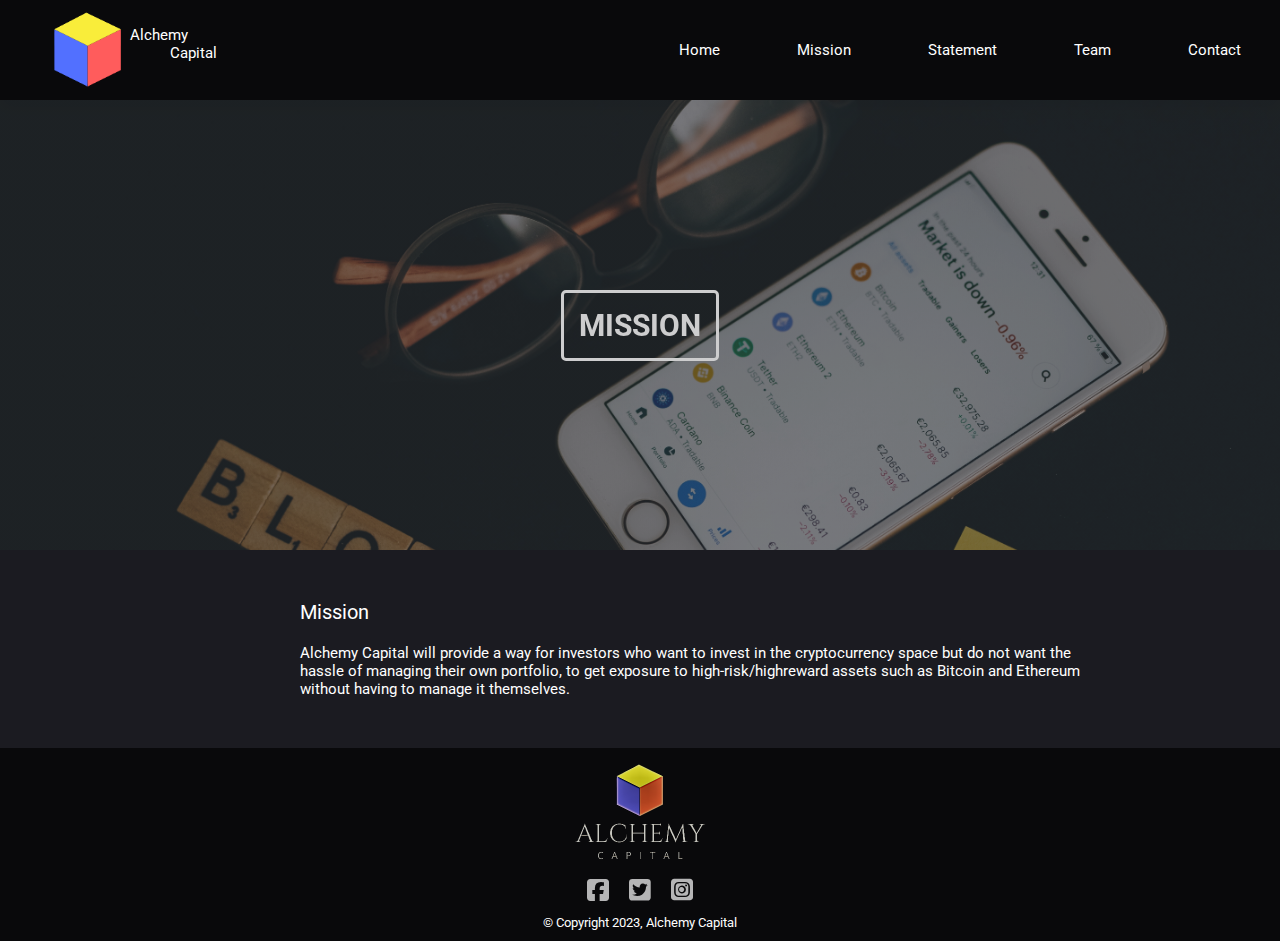
==== contact.html @ f62575c0 "mission.html completed" ====
<!DOCTYPE html>
<html lang="en">
<head>
    <meta charset="UTF-8">
    <meta name="viewport" content="width=device-width, initial-scale=1.0">
    <link rel="stylesheet" href="https://cdnjs.cloudflare.com/ajax/libs/font-awesome/6.4.0/css/all.min.css">
</link>
    <link rel="stylesheet" href="./styles/style.css">
    <title>Alchemy Capital</title>
</head>
<body>
    <header>
        <nav>
            <section class="headerContainer">
                <section class="leftHeader">
                    <section class="imgContainer">
                            <a href="#">
                            <img src="./images/icon.png" alt="Alchemy Capital Icon">
                            </a>
                    </section>
                        
                        <section class="alchemContainer">
                            <a href="#">
                                <p id="alchemy-el">Alchemy</p>
                                <p id="capital-el">Capital</p>
                            </a>
                        </section>
                </section>
                <section class="rightHeader">
                    <ul>
                        <li><a href="./index.html">Home</a></li>
                        <li><a href="./mission.html">Mission</a></li>
                        <li><a href="./statement.html">Statement</a></li>
                        <li><a href="./team.html">Team</a></li>
                        <li><a href="./contact.html">Contact</a></li>
                    </ul>
                </section>
            </section>
        </nav>
    </header>
    <main>
        <section class="bgSection nonHomeSize">
            <!-- SPACE FOR THE IMAGED BACKGROUND BELOW THE NAV -->
            <h1 class="bgTitle">
                MISSION           
            </h1>
        </section>
        <section class="contentOne">
            <h2 class="indentMe">Mission</h2>
            <p class="indentMe ">Alchemy Capital will provide a way for investors who want to invest in the cryptocurrency space but do not want the hassle of managing their own portfolio, to get exposure to high-risk/highreward assets such as Bitcoin and Ethereum without having to manage it themselves.</p>
        </section>
        
    </main>


    <footer>
        <section class="footerContainer"> <!-- Container below contains 3 sections, one section on top of another -->

                <section class="topFooterImgContainer">
                    <img src="./images/1111.png" alt="Alchemy Capital Logo" class="footerAlchemy">
                </section>

                <section class="midFooterSocialsContainer">
                    <ul>
                        <li><a href="https://www.facebook.com/AlchemyCapitalPH" target="_blank" rel="noopener"><i class="fa-brands fa-square-facebook" style="color: #ffffff;"></i></a></li>
                        <li><a href="#" target="_blank" rel="noopener"><i class="fa-brands fa-square-twitter" style="color: #ffffff;"></i></i></a></li>
                        <li><a href="#" target="_blank" rel="noopener"><i class="fa-brands fa-square-instagram" style="color: #ffffff;"></i></a></li>
                    </ul>
                </section>

                <section class="bottomFooterRights">
                    <small>&copy; Copyright 2023, Alchemy Capital
                </section>

        </section>
    </footer>
</body>
</html>
---- styles/style.css ----
@import url("https://fonts.googleapis.com/css2?family=Roboto:wght@100;300;400;700&display=swap");
* {
  margin: 0;
  padding: 0;
}

html {
  font-size: 62.5%;
  box-sizing: border-box;
  font-family: "Roboto", sans-serif;
}

ul {
  list-style: none;
}

a {
  text-decoration: none;
  color: inherit;
}

body {
  min-width: 375px;
  overflow-x: hidden;
  background: #09090b;
  color: white;
}

.headerContainer {
  background: #09090b;
  display: flex;
  align-items: center;
  justify-content: space-between;
  color: white;
  font-size: 1.5rem;
  height: 10rem;
  box-shadow: 0px 8px 16px 1px rgba(0, 0, 0, 0.75);
  -webkit-box-shadow: 0px 8px 16px 1px rgba(0, 0, 0, 0.75);
  -moz-box-shadow: 0px 8px 16px 1px rgba(0, 0, 0, 0.75);
}
.headerContainer .leftHeader {
  justify-content: left;
  width: 100%;
}
.headerContainer .rightHeader {
  justify-content: right;
  width: 100%;
  text-align: right;
}

.leftHeader {
  display: flex;
}

.imgContainer img {
  width: 13rem;
  padding: 0 0 1rem 2rem;
}

.alchemContainer {
  padding-top: 3rem;
  margin-left: -2rem;
}
.alchemContainer #capital-el {
  padding-left: 4rem;
}

.rightHeader ul {
  display: flex;
}
.rightHeader ul li {
  padding: 0 2rem;
  align-items: center;
  margin: 0 auto;
}

.bgSection {
  flex-wrap: wrap;
  background: linear-gradient(0deg, rgba(69, 69, 69, 0.5), rgba(69, 69, 69, 0.5)), url("../images/pexels-leeloo-thefirst-8358144.jpg") repeat scroll center bottom;
  background-size: cover;
  background-attachment: fixed;
  background-position-y: 87%;
  opacity: 0.8;
  padding: 0;
  text-align: center;
  display: flex;
  align-items: center;
  justify-content: center;
}

.homeSize {
  height: 80vh;
}

.headerTextContainer {
  display: flex;
  flex-direction: column;
  flex-wrap: wrap;
}
.headerTextContainer h1 {
  margin-top: -10rem;
  font-size: 2rem;
  font-weight: 100;
}

.nonHomeSize {
  height: 50vh;
}

.bgTitle {
  font-size: 3rem;
  border: 0.3rem solid white;
  border-radius: 0.5rem;
  padding: 1.5rem;
}

.contentOne {
  padding: 5rem 20rem;
  background: #1b1b21;
}
.contentOne h2 {
  font-weight: 400;
  font-size: 2rem;
}
.contentOne p {
  padding-top: 2rem;
}

.indentMe {
  padding-left: 10rem;
  font-size: 1.5rem;
}

.contentTwo {
  display: flex;
  flex-wrap: wrap;
  justify-content: space-evenly;
  padding: 2rem 20rem;
  background: #1b1b21;
}

.missionGoal {
  text-align: center;
  background: white;
  width: 30rem;
  padding: 5rem 1rem;
  margin: 0 1rem;
  color: black;
  border: 1px solid black;
  border-radius: 1rem;
}
.missionGoal p {
  font-size: 2.5rem;
  font-weight: 300;
}

.topFooterImgContainer {
  height: 12rem;
  text-align: center;
}
.topFooterImgContainer img {
  width: 20rem;
  margin-top: -3rem;
}

.midFooterSocialsContainer .fa-brands {
  font-size: 2.5rem;
  background: linear-gradient(0deg, rgba(255, 255, 255, 0.7), rgba(255, 255, 255, 0.7));
  -webkit-background-clip: text;
  -webkit-text-fill-color: transparent;
}
.midFooterSocialsContainer ul {
  display: flex;
  justify-content: center;
}
.midFooterSocialsContainer ul li {
  padding: 1rem;
}

.bottomFooterRights {
  text-align: center;
  font-size: 1.5rem;
  padding-bottom: 1rem;
}/*# sourceMappingURL=style.css.map */
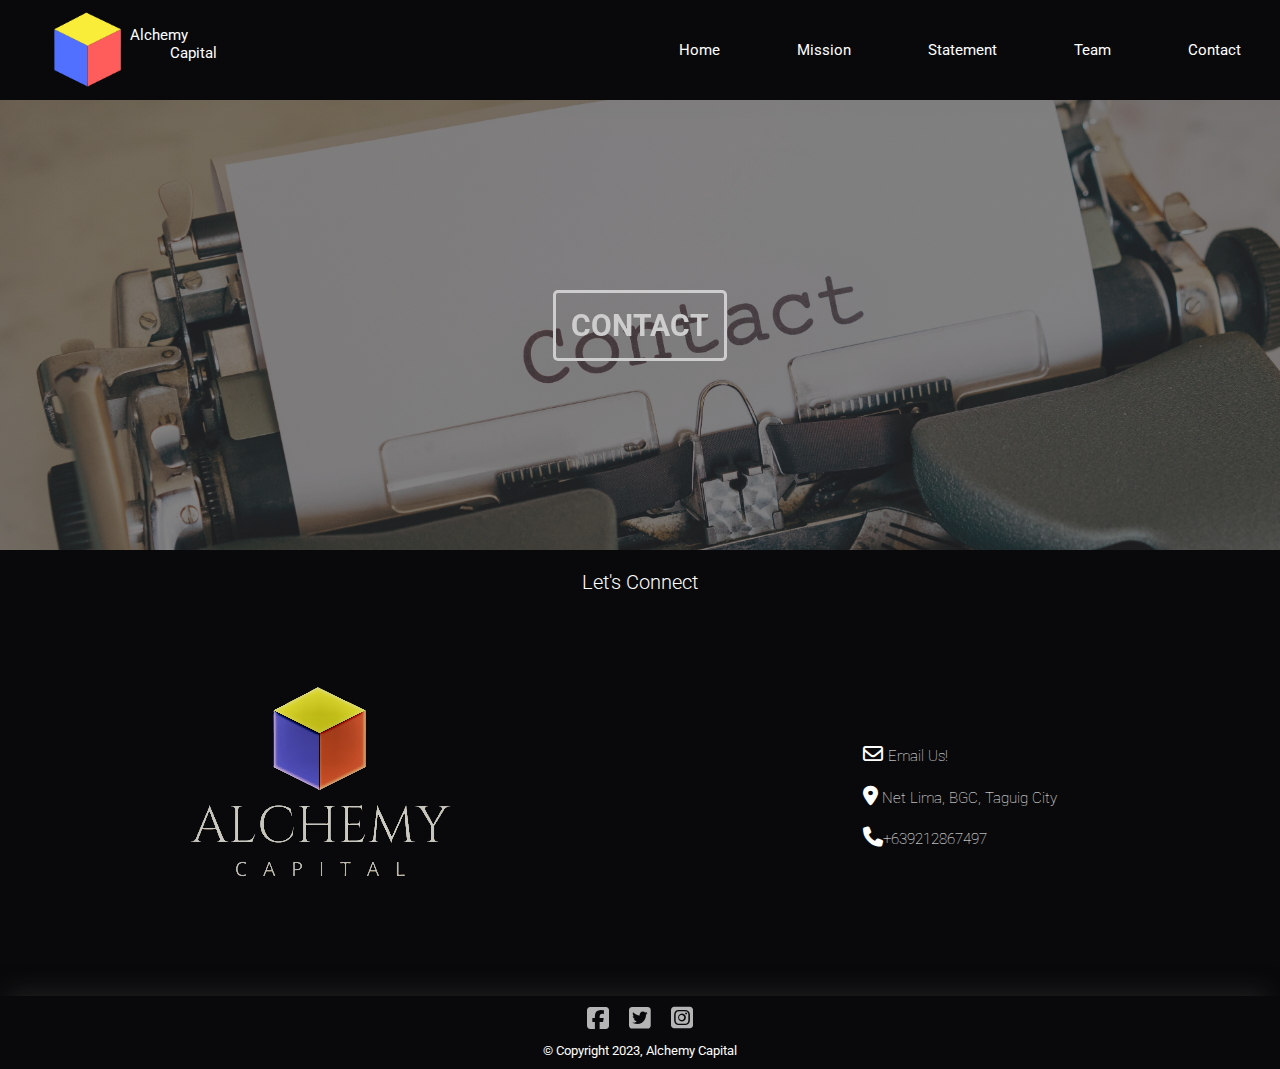
==== commit e3f7e569: "Committing draf" ====
--- a/contact.html
+++ b/contact.html
@@ -39,26 +39,43 @@
         </nav>
     </header>
     <main>
-        <section class="bgSection nonHomeSize">
+        <section class="bgSection nonHomeSize bgContact">
             <!-- SPACE FOR THE IMAGED BACKGROUND BELOW THE NAV -->
             <h1 class="bgTitle">
-                MISSION           
+                CONTACT           
             </h1>
         </section>
-        <section class="contentOne">
-            <h2 class="indentMe">Mission</h2>
-            <p class="indentMe ">Alchemy Capital will provide a way for investors who want to invest in the cryptocurrency space but do not want the hassle of managing their own portfolio, to get exposure to high-risk/highreward assets such as Bitcoin and Ethereum without having to manage it themselves.</p>
+        <section class="contactContentOne">
+            
+            <h2>Let's Connect</h2>
+            <section class="contactContainer">
+
+                <section class="leftContact">
+                    <img src="./images/1111.png" alt="">
+                </section>
+
+                <section class="rightContact">
+                    <ul>
+                        <li><a href="mailto: fw.dejoya@gmail.com"><i class="fa-regular fa-envelope" style="color: #ffffff;" ></i> <span class="contact">Email Us!</span></a></li>
+
+                        <li><i class="fa-solid fa-location-dot" style="color: #fefefe;"></i><span class="contact"> Net Lima, BGC, Taguig City</span></li>
+
+                        <li><i class="fa-solid fa-phone" style="color: #ffffff;"></i><span class="contact">+639212867497</span></li>
+                    </ul>
+
+                </section>
+        </section>
+
         </section>
         
     </main>
 
-
     <footer>
         <section class="footerContainer"> <!-- Container below contains 3 sections, one section on top of another -->
 
-                <section class="topFooterImgContainer">
+                <!-- <section class="topFooterImgContainer">
                     <img src="./images/1111.png" alt="Alchemy Capital Logo" class="footerAlchemy">
-                </section>
+                </section> -->
 
                 <section class="midFooterSocialsContainer">
                     <ul>
--- a/styles/style.css
+++ b/styles/style.css
@@ -26,6 +26,80 @@
   color: white;
 }
 
+.bgHome {
+  flex-wrap: wrap;
+  background: linear-gradient(0deg, rgba(69, 69, 69, 0.5), rgba(69, 69, 69, 0.5)), url("../images/pexels-leeloo-thefirst-8358144.jpg") repeat scroll center bottom;
+  background-size: cover;
+  background-attachment: fixed;
+  background-position-y: 87%;
+  opacity: 0.8;
+  padding: 0;
+  text-align: center;
+  display: flex;
+  align-items: center;
+  justify-content: center;
+}
+
+.bgmission {
+  flex-wrap: wrap;
+  background: linear-gradient(0deg, rgba(69, 69, 69, 0.5), rgba(69, 69, 69, 0.5)), url("../images/mission.jpg") repeat scroll center bottom;
+  background-size: cover;
+  background-attachment: fixed;
+  background-position-y: 55%;
+  opacity: 0.8;
+  padding: 0;
+  text-align: center;
+  display: flex;
+  align-items: center;
+  justify-content: center;
+}
+
+.bgstatement {
+  flex-wrap: wrap;
+  background: linear-gradient(0deg, rgba(69, 69, 69, 0.5), rgba(69, 69, 69, 0.5)), url("../images/pexels-alesia-kozik-6771664.jpg") repeat scroll center bottom;
+  background-size: cover;
+  background-attachment: fixed;
+  background-position-y: 65%;
+  opacity: 0.8;
+  padding: 0;
+  text-align: center;
+  display: flex;
+  align-items: center;
+  justify-content: center;
+}
+
+.bgTeams {
+  flex-wrap: wrap;
+  background: linear-gradient(0deg, rgba(69, 69, 69, 0.5), rgba(69, 69, 69, 0.5)), url("../images/teams.jpg") repeat scroll center bottom;
+  background-size: cover;
+  background-attachment: fixed;
+  background-position-y: 50%;
+  opacity: 0.8;
+  padding: 0;
+  text-align: center;
+  display: flex;
+  align-items: center;
+  justify-content: center;
+}
+
+.bgContact {
+  flex-wrap: wrap;
+  background: linear-gradient(0deg, rgba(69, 69, 69, 0.5), rgba(69, 69, 69, 0.5)), url("../images/contact.jpg") repeat scroll center bottom;
+  background-size: cover;
+  background-attachment: fixed;
+  background-position-y: 50%;
+  opacity: 0.8;
+  padding: 0;
+  text-align: center;
+  display: flex;
+  align-items: center;
+  justify-content: center;
+}
+
+.homeSize {
+  height: 80vh;
+}
+
 .headerContainer {
   background: #09090b;
   display: flex;
@@ -72,24 +146,6 @@
   padding: 0 2rem;
   align-items: center;
   margin: 0 auto;
-}
-
-.bgSection {
-  flex-wrap: wrap;
-  background: linear-gradient(0deg, rgba(69, 69, 69, 0.5), rgba(69, 69, 69, 0.5)), url("../images/pexels-leeloo-thefirst-8358144.jpg") repeat scroll center bottom;
-  background-size: cover;
-  background-attachment: fixed;
-  background-position-y: 87%;
-  opacity: 0.8;
-  padding: 0;
-  text-align: center;
-  display: flex;
-  align-items: center;
-  justify-content: center;
-}
-
-.homeSize {
-  height: 80vh;
 }
 
 .headerTextContainer {
@@ -116,7 +172,6 @@
 
 .contentOne {
   padding: 5rem 20rem;
-  background: #1b1b21;
 }
 .contentOne h2 {
   font-weight: 400;
@@ -129,14 +184,6 @@
 .indentMe {
   padding-left: 10rem;
   font-size: 1.5rem;
-}
-
-.contentTwo {
-  display: flex;
-  flex-wrap: wrap;
-  justify-content: space-evenly;
-  padding: 2rem 20rem;
-  background: #1b1b21;
 }
 
 .missionGoal {
@@ -154,6 +201,174 @@
   font-weight: 300;
 }
 
+.contentTwo {
+  display: flex;
+  flex-wrap: wrap;
+  justify-content: space-evenly;
+  padding: 2rem 20rem;
+}
+
+.contentTwoStatement {
+  flex-direction: column;
+  text-align: center;
+  font-size: 1.5rem;
+  padding: 0 30rem;
+}
+.contentTwoStatement .leftContentTwo {
+  display: flex;
+  justify-content: space-between;
+}
+
+.contentThree {
+  padding: 3rem 30rem 0 30rem;
+  text-align: left;
+}
+.contentThree h2 {
+  font-size: 3rem;
+  padding-bottom: 1rem;
+}
+.contentThree h3 {
+  font-size: 2rem;
+  padding-top: 2rem;
+}
+.contentThree p, .contentThree ul {
+  font-size: 1.5rem;
+}
+.contentThree ul {
+  text-align: left;
+  list-style: circle;
+  padding-left: 2rem;
+}
+
+.hideMeOne, .hideMeTwo, .hideMeThree, .hideMeFour {
+  align-items: center;
+  justify-content: center;
+  display: none;
+}
+
+.contentFour {
+  padding: 5rem 30rem;
+}
+.contentFour h2 {
+  font-size: 3rem;
+  text-align: center;
+}
+.contentFour section {
+  width: 20%;
+  padding: 2rem 0;
+}
+
+.yearContainer {
+  width: 100% !important;
+  display: flex;
+  justify-content: space-evenly;
+  border-collapse: collapse;
+}
+
+.yr2018, .yr2023, .yr2024 {
+  text-align: center;
+  height: 10rem;
+  display: flex;
+  flex-direction: column;
+}
+.yr2018 p, .yr2023 p, .yr2024 p {
+  font-size: 1.5rem;
+  padding-top: 2rem;
+}
+.yr2018 h3, .yr2023 h3, .yr2024 h3 {
+  font-size: 2rem;
+  padding: 1rem;
+  border: 1px solid white;
+  transform-origin: 0 0;
+}
+
+.yr2023 {
+  align-self: center;
+}
+
+.yr2024 {
+  align-self: end;
+}
+
+.teamContainer {
+  display: flex;
+  flex-direction: column;
+  text-align: center;
+}
+.teamContainer img {
+  border: 1px solid white;
+  border-radius: 1rem;
+}
+.teamContainer h2 {
+  font-size: 2.5rem;
+}
+.teamContainer h3 {
+  font-size: 2rem;
+  font-weight: 100;
+}
+.teamContainer section {
+  padding: 1rem;
+}
+
+.teamOne {
+  align-self: flex-start;
+}
+
+.teamThree {
+  align-self: flex-end;
+}
+
+.contactContentOne {
+  text-align: center;
+}
+.contactContentOne a {
+  font-size: 2rem;
+  font-weight: 100;
+}
+.contactContentOne h2 {
+  font-size: 2rem;
+  padding-top: 2rem;
+  font-weight: 300;
+}
+
+.contactContainer {
+  display: flex;
+  justify-content: space-evenly;
+}
+.contactContainer section {
+  width: 50%;
+}
+.contactContainer .fa-envelope {
+  font-size: 2rem;
+  font-weight: 100;
+}
+.contactContainer .contact {
+  font-size: 1.5rem;
+  font-weight: 100;
+}
+
+.rightContact {
+  display: flex;
+  justify-content: center;
+  align-items: center;
+}
+.rightContact ul {
+  text-align: left;
+}
+.rightContact ul li {
+  padding: 1rem 0;
+}
+
+.fa-solid {
+  font-size: 2rem;
+}
+
+.footerContainer {
+  box-shadow: -2px -15px 24px -11px rgba(40, 40, 40, 0.75);
+  -webkit-box-shadow: -2px -15px 24px -11px rgba(40, 40, 40, 0.75);
+  -moz-box-shadow: -2px -15px 24px -11px rgba(40, 40, 40, 0.75);
+}
+
 .topFooterImgContainer {
   height: 12rem;
   text-align: center;
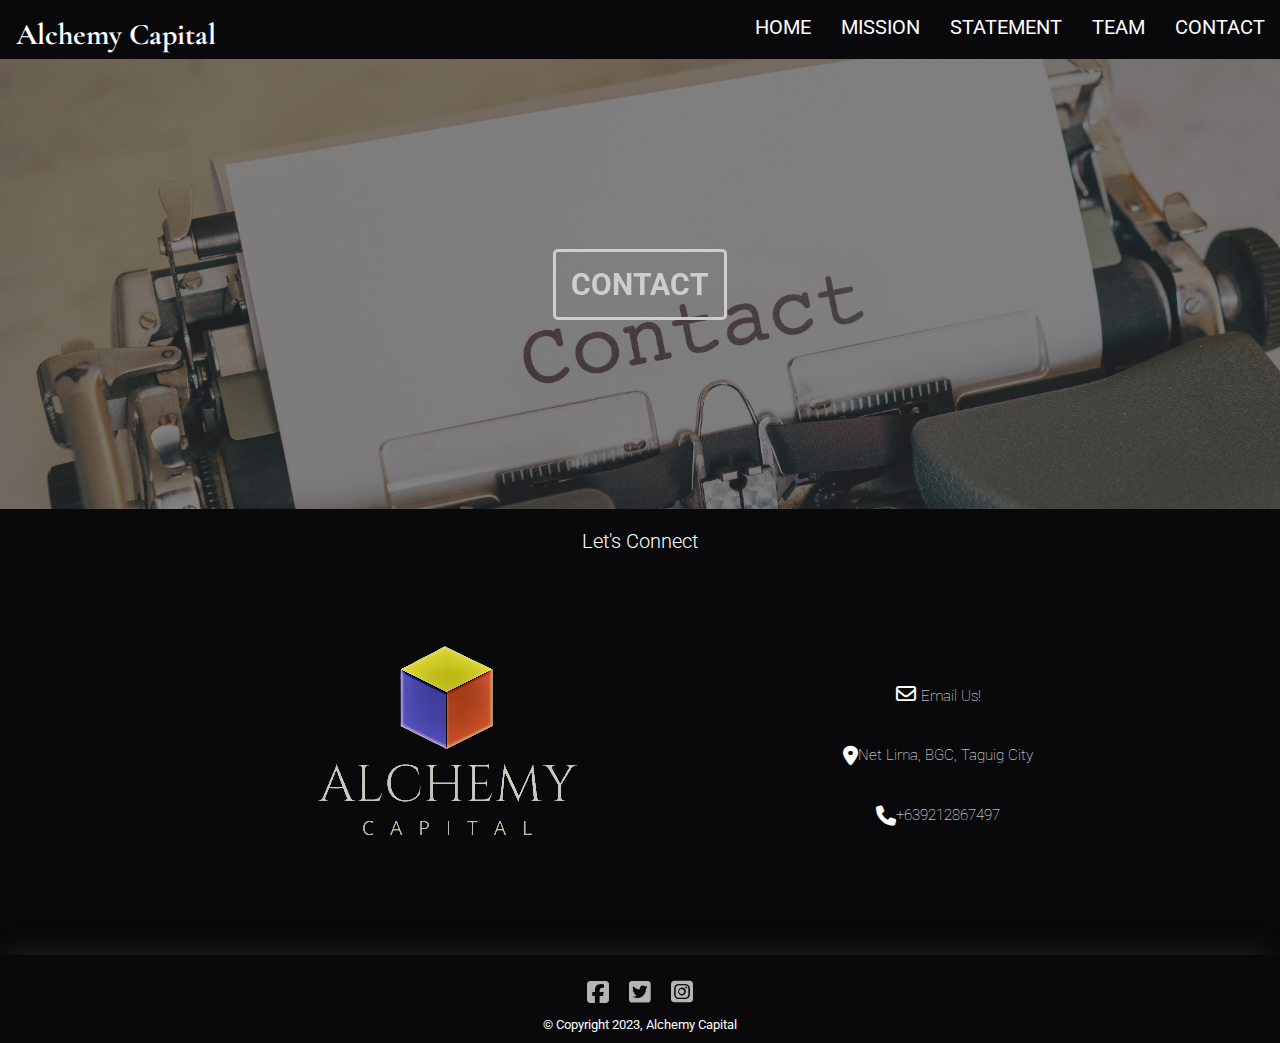
==== commit bb7569f4: "Committing completed site" ====
--- a/contact.html
+++ b/contact.html
@@ -11,31 +11,22 @@
 <body>
     <header>
         <nav>
-            <section class="headerContainer">
-                <section class="leftHeader">
-                    <section class="imgContainer">
-                            <a href="#">
-                            <img src="./images/icon.png" alt="Alchemy Capital Icon">
-                            </a>
-                    </section>
-                        
-                        <section class="alchemContainer">
-                            <a href="#">
-                                <p id="alchemy-el">Alchemy</p>
-                                <p id="capital-el">Capital</p>
-                            </a>
-                        </section>
-                </section>
-                <section class="rightHeader">
-                    <ul>
-                        <li><a href="./index.html">Home</a></li>
-                        <li><a href="./mission.html">Mission</a></li>
-                        <li><a href="./statement.html">Statement</a></li>
-                        <li><a href="./team.html">Team</a></li>
-                        <li><a href="./contact.html">Contact</a></li>
-                    </ul>
-                </section>
+            <section class="logo">
+                <a href="#">
+                <!-- <img src="./images/icon.png" alt="Alchemy Capital Icon">Alchemy Capital -->
+                <h1>Alchemy Capital</h1>
+                </a>
             </section>
+
+            <section class="openMenu"><i class="fa fa-bars"></i></section>
+            <ul class="mainMenu">
+                <li><a href="./index.html">Home</a></li>
+                <li><a href="./mission.html">Mission</a></li>
+                <li><a href="./statement.html">Statement</a></li>
+                <li><a href="./team.html">Team</a></li>
+                <li><a href="./contact.html">Contact</a></li>
+                <section class="closeMenu"><i class="fa fa-times"></i></section>
+            </ul>
         </nav>
     </header>
     <main>
@@ -55,13 +46,25 @@
                 </section>
 
                 <section class="rightContact">
-                    <ul>
+
+                    <section class="topcontact">
+                        <a href="mailto: fw.dejoya@gmail.com"><i class="fa-regular fa-envelope" style="color: #ffffff;" ></i> <span class="contact">Email Us!</span></a>
+                    </section>
+                    
+                    <section class="topcontact">
+                        <i class="fa-solid fa-location-dot" style="color: #fefefe;"></i><span class="contact"> Net Lima, BGC, Taguig City</span>
+                    </section>
+
+                    <section class="topcontact">
+                        <i class="fa-solid fa-phone" style="color: #ffffff;"></i><span class="contact">+639212867497</span>
+                    </section>
+                    <!-- <ul>
                         <li><a href="mailto: fw.dejoya@gmail.com"><i class="fa-regular fa-envelope" style="color: #ffffff;" ></i> <span class="contact">Email Us!</span></a></li>
 
                         <li><i class="fa-solid fa-location-dot" style="color: #fefefe;"></i><span class="contact"> Net Lima, BGC, Taguig City</span></li>
 
                         <li><i class="fa-solid fa-phone" style="color: #ffffff;"></i><span class="contact">+639212867497</span></li>
-                    </ul>
+                    </ul> -->
 
                 </section>
         </section>
@@ -91,5 +94,6 @@
 
         </section>
     </footer>
+    <script src="script.js"></script>
 </body>
 </html>--- a/styles/style.css
+++ b/styles/style.css
@@ -1,13 +1,16 @@
 @import url("https://fonts.googleapis.com/css2?family=Roboto:wght@100;300;400;700&display=swap");
+@import url("https://fonts.googleapis.com/css2?family=Cormorant+Garamond:wght@300&display=swap");
 * {
   margin: 0;
   padding: 0;
+  box-sizing: border-box;
 }
 
 html {
   font-size: 62.5%;
   box-sizing: border-box;
   font-family: "Roboto", sans-serif;
+  min-width: 375px;
 }
 
 ul {
@@ -24,6 +27,16 @@
   overflow-x: hidden;
   background: #09090b;
   color: white;
+  margin: 0;
+  padding: 0;
+}
+
+.bgHome, .bgmission, .bgstatement, .bgTeams, .bgContact {
+  animation-name: fadeIn;
+  animation-iteration-count: 1;
+  animation-timing-function: ease-in-out;
+  animation-duration: 2s;
+  animation-fill-mode: forwards;
 }
 
 .bgHome {
@@ -97,57 +110,100 @@
 }
 
 .homeSize {
-  height: 80vh;
-}
-
-.headerContainer {
+  height: 85vh;
+}
+
+@keyframes fadeIn {
+  0% {
+    opacity: 0;
+  }
+  100% {
+    opacity: 1;
+  }
+}
+.logo {
+  font-family: "Cormorant Garamond", serif;
+  font-size: 2rem;
+  font-weight: lighter;
+  padding-top: 1rem;
+  margin: 0.6rem;
+  font-size: 1.5rem;
+  cursor: pointer;
+}
+.logo h1 {
+  padding-left: 1rem;
+}
+
+.closeMenu {
+  display: none;
+}
+
+nav {
   background: #09090b;
-  display: flex;
-  align-items: center;
+  color: white;
+  display: flex;
   justify-content: space-between;
-  color: white;
-  font-size: 1.5rem;
-  height: 10rem;
-  box-shadow: 0px 8px 16px 1px rgba(0, 0, 0, 0.75);
-  -webkit-box-shadow: 0px 8px 16px 1px rgba(0, 0, 0, 0.75);
-  -moz-box-shadow: 0px 8px 16px 1px rgba(0, 0, 0, 0.75);
-}
-.headerContainer .leftHeader {
-  justify-content: left;
-  width: 100%;
-}
-.headerContainer .rightHeader {
-  justify-content: right;
-  width: 100%;
-  text-align: right;
-}
-
-.leftHeader {
-  display: flex;
-}
-
-.imgContainer img {
-  width: 13rem;
-  padding: 0 0 1rem 2rem;
-}
-
-.alchemContainer {
-  padding-top: 3rem;
-  margin-left: -2rem;
-}
-.alchemContainer #capital-el {
-  padding-left: 4rem;
-}
-
-.rightHeader ul {
-  display: flex;
-}
-.rightHeader ul li {
-  padding: 0 2rem;
-  align-items: center;
-  margin: 0 auto;
-}
-
+}
+nav .mainMenu {
+  display: flex;
+  list-style: none;
+}
+
+.mainMenu li a {
+  display: inline-block;
+  padding: 1.5rem;
+  text-decoration: none;
+  text-transform: uppercase;
+  font-size: 2rem;
+}
+.mainMenu li a:hover {
+  background: white;
+  color: #09090b;
+}
+
+.openMenu {
+  font-size: 2rem;
+  margin: 2rem;
+  display: none;
+  cursor: pointer;
+}
+
+@media (max-width: 700px) {
+  nav .mainMenu {
+    height: 100vh;
+    position: fixed;
+    top: 0;
+    left: 0;
+    right: 0;
+    z-index: 10;
+    flex-direction: column;
+    justify-content: center;
+    align-items: center;
+    background: #09090b;
+    transition: top 1s ease;
+    display: none;
+  }
+  nav .mainMenu .closeMenu {
+    display: block;
+    position: absolute;
+    top: 2rem;
+    right: 2rem;
+  }
+  nav .mainMenu .closeMenu i {
+    font-size: 3rem;
+  }
+  nav .mainMenu .closeMenu i:hover {
+    cursor: pointer;
+  }
+  nav .openMenu {
+    display: block;
+  }
+  nav .mainMenu li a:hover {
+    background: white;
+    color: black;
+    font-size: 1.5rem;
+  }
+}
 .headerTextContainer {
   display: flex;
   flex-direction: column;
@@ -171,7 +227,7 @@
 }
 
 .contentOne {
-  padding: 5rem 20rem;
+  padding: 0 20rem;
 }
 .contentOne h2 {
   font-weight: 400;
@@ -181,23 +237,31 @@
   padding-top: 2rem;
 }
 
-.indentMe {
-  padding-left: 10rem;
-  font-size: 1.5rem;
+.contentOneMission {
+  padding: 5%;
+  text-align: center;
+}
+.contentOneMission h2 {
+  font-weight: 400;
+  font-size: 2rem;
+}
+.contentOneMission p {
+  padding-top: 2rem;
+  font-size: 2rem;
 }
 
 .missionGoal {
   text-align: center;
   background: white;
-  width: 30rem;
-  padding: 5rem 1rem;
-  margin: 0 1rem;
+  width: 25rem;
+  padding: 4rem 1rem;
+  margin: 1rem;
   color: black;
   border: 1px solid black;
-  border-radius: 1rem;
+  border-radius: 0.5rem;
 }
 .missionGoal p {
-  font-size: 2.5rem;
+  font-size: 2rem;
   font-weight: 300;
 }
 
@@ -205,7 +269,6 @@
   display: flex;
   flex-wrap: wrap;
   justify-content: space-evenly;
-  padding: 2rem 20rem;
 }
 
 .contentTwoStatement {
@@ -217,6 +280,27 @@
 .contentTwoStatement .leftContentTwo {
   display: flex;
   justify-content: space-between;
+}
+
+@media (max-width: 550px) {
+  .contentOneMission p {
+    font-size: 1.5rem;
+  }
+}
+.contentOneStatement {
+  margin: auto;
+  justify-content: center;
+  align-items: center;
+  text-align: center;
+  padding: 2rem 5%;
+}
+.contentOneStatement h2 {
+  font-weight: 400;
+  font-size: 2rem;
+}
+.contentOneStatement p {
+  padding-top: 2rem;
+  font-size: 2rem;
 }
 
 .contentThree {
@@ -240,60 +324,265 @@
   padding-left: 2rem;
 }
 
-.hideMeOne, .hideMeTwo, .hideMeThree, .hideMeFour {
-  align-items: center;
-  justify-content: center;
-  display: none;
-}
-
 .contentFour {
-  padding: 5rem 30rem;
+  text-align: center;
+  padding: 5rem 2rem;
 }
 .contentFour h2 {
+  padding-bottom: 2rem;
   font-size: 3rem;
-  text-align: center;
-}
-.contentFour section {
-  width: 20%;
-  padding: 2rem 0;
-}
-
-.yearContainer {
-  width: 100% !important;
-  display: flex;
+}
+
+.containerYear {
+  display: flex;
+  flex-wrap: wrap;
+  text-align: center;
+}
+.containerYear .yr2018, .containerYear .yr2023, .containerYear .yr2024 {
+  flex: 1 1 0;
+  padding: 1rem;
+  font-size: 2rem;
+  align-self: center;
+}
+.containerYear h3 {
+  border: 1px solid white;
+  margin: 0 30%;
+  padding: 1rem;
+}
+.containerYear p {
+  padding-top: 1rem;
+}
+
+.globalContainer {
+  line-height: 1.15;
+}
+
+.bodyContainer {
+  font-family: "roboto", sans-serif;
+  color: white;
+  font-weight: 400;
+  background: #09090b;
+}
+
+.container {
+  width: 100%;
+  padding-right: 15px;
+  padding-left: 15px;
+  margin-right: auto;
+  margin-left: auto;
+}
+
+.row {
+  display: flex;
+  flex-wrap: wrap;
+  margin-right: -15px;
+  margin-left: -15px;
+}
+
+.column {
+  position: relative;
+  width: 100%;
+  padding-right: 15px;
+  padding-left: 15px;
+  flex: 0 0 100%;
+  max-width: 100%;
+}
+
+.columnPartnership {
+  justify-content: center;
+  align-items: center;
+  margin: auto;
+}
+
+.section-title {
+  position: relative;
+  width: 100%;
+  text-align: center;
+  padding: 45px 0 30px 0;
+  font-size: 2rem;
+}
+
+.section-title::after {
+  position: absolute;
+  content: "";
+  width: 100%;
+  height: 1px;
+  left: 0;
+  background: #eeeeee;
+}
+
+.effect {
+  position: relative;
+  margin-bottom: 30px;
+  overflow: hidden;
+}
+
+.effect .effect-img {
+  font-size: 0;
+  overflow: hidden;
+}
+
+.effect .effect-img img {
+  width: 100%;
+  height: auto;
+  transition: all 0.3s;
+}
+
+.effect:hover .effect-img img {
+  transform: scale(1.2);
+}
+
+.effect .effect-text {
+  position: absolute;
+  top: 15px;
+  right: 15px;
+  bottom: 15px;
+  left: 15px;
+  display: flex;
+  align-items: center;
+  justify-content: center;
+  text-align: center;
+  background: rgba(0, 0, 0, 0.5);
+  overflow: hidden;
+  transition: all 0.3s ease-in;
+  opacity: 0;
+}
+
+.effect .effect-text .inner {
+  position: absolute;
+  padding: 15px;
+  z-index: 1;
+}
+
+.effect .effect-text:before,
+.effect .effect-text:after {
+  position: absolute;
+  display: block;
+  width: 100%;
+  height: 0;
+  content: "";
+}
+
+.effect .effect-text:before {
+  border-top: 3px solid #ffffff;
+  border-right: 3px solid #ffffff;
+  left: -100%;
+  top: 0;
+}
+
+.effect .effect-text:after {
+  border-bottom: 3px solid #ffffff;
+  border-left: 3px solid #ffffff;
+  left: 100%;
+  bottom: 0;
+}
+
+.effect:hover .effect-text {
+  opacity: 1;
+}
+
+.effect:hover .effect-text:after,
+.effect:hover .effect-text:before {
+  animation-delay: 0.1s;
+  animation-duration: 0.5s;
+  animation-iteration-count: 1;
+  animation-timing-function: ease-in-out;
+  animation-fill-mode: forwards;
+}
+
+.effect:hover .effect-text:after {
+  animation-name: left-up;
+}
+
+.effect:hover .effect-text:before {
+  animation-name: right-dn;
+}
+.effect .effect-text h2 {
+  height: 45px;
+  color: #ffffff;
+  font-size: 25px;
+  margin: 0;
+}
+
+.effect .effect-text p {
+  color: #ffffff;
+  font-size: 16px;
+  margin-bottom: 20px;
+}
+
+.effect .effect-btn .btn {
+  display: inline-block;
+  height: 35px;
+  padding: 7px 15px;
+  color: #333333;
+  background: #ffffff;
+}
+
+@media (min-width: 576px) {
+  .container {
+    max-width: 540px;
+  }
+  .column {
+    flex: 0 0 100%;
+    max-width: 100%;
+  }
+}
+@media (min-width: 768px) {
+  .container {
+    max-width: 720px;
+  }
+  .column {
+    flex: 0 0 50%;
+    max-width: 50%;
+  }
+}
+@media (min-width: 992px) {
+  .container {
+    max-width: 960px;
+  }
+  .column {
+    flex: 0 0 33.333333%;
+    max-width: 33.333333%;
+  }
+}
+@media (min-width: 1200px) {
+  .container {
+    max-width: 1140px;
+  }
+}
+@media (max-width: 767px) {
+  .contentOneStatement p {
+    font-size: 1.52rem;
+  }
+  .section-title {
+    padding: 15px 0 30px 0;
+  }
+  .containerYear {
+    display: flex;
+    flex-wrap: wrap;
+  }
+  .containerYear {
+    flex-direction: column;
+    padding: 0 2rem;
+  }
+  .containerYear section {
+    padding: 2rem 0 !important;
+  }
+}
+.contentOneContact {
+  text-align: center;
+}
+.contentOneContact h2 {
+  font-size: 3rem;
+  padding-top: 2rem;
+}
+
+.teamContainer {
+  display: flex;
+  flex-wrap: wrap;
   justify-content: space-evenly;
-  border-collapse: collapse;
-}
-
-.yr2018, .yr2023, .yr2024 {
-  text-align: center;
-  height: 10rem;
-  display: flex;
-  flex-direction: column;
-}
-.yr2018 p, .yr2023 p, .yr2024 p {
-  font-size: 1.5rem;
-  padding-top: 2rem;
-}
-.yr2018 h3, .yr2023 h3, .yr2024 h3 {
-  font-size: 2rem;
-  padding: 1rem;
-  border: 1px solid white;
-  transform-origin: 0 0;
-}
-
-.yr2023 {
-  align-self: center;
-}
-
-.yr2024 {
-  align-self: end;
-}
-
-.teamContainer {
-  display: flex;
-  flex-direction: column;
-  text-align: center;
+  text-align: center;
+  align-items: center;
 }
 .teamContainer img {
   border: 1px solid white;
@@ -307,7 +596,7 @@
   font-weight: 100;
 }
 .teamContainer section {
-  padding: 1rem;
+  padding: 5rem;
 }
 
 .teamOne {
@@ -318,6 +607,15 @@
   align-self: flex-end;
 }
 
+.teamTwo {
+  margin-left: -12rem;
+}
+
+@media (max-width: 687px) {
+  .teamContainer imf {
+    margin-bottom: 1rem;
+  }
+}
 .contactContentOne {
   text-align: center;
 }
@@ -333,10 +631,10 @@
 
 .contactContainer {
   display: flex;
+  flex-wrap: wrap;
   justify-content: space-evenly;
-}
-.contactContainer section {
-  width: 50%;
+  padding: 0 5rem;
+  flex: 0 0 100%;
 }
 .contactContainer .fa-envelope {
   font-size: 2rem;
@@ -351,26 +649,37 @@
   display: flex;
   justify-content: center;
   align-items: center;
-}
-.rightContact ul {
-  text-align: left;
-}
-.rightContact ul li {
-  padding: 1rem 0;
+  flex-direction: column;
+}
+.rightContact section {
+  display: flex;
+  padding: 2rem 0;
 }
 
 .fa-solid {
   font-size: 2rem;
 }
 
+@media (max-width: 687px) {
+  .leftContact img {
+    margin-bottom: -10rem;
+  }
+}
 .footerContainer {
+  clear: both;
+  padding-top: 1.5rem;
   box-shadow: -2px -15px 24px -11px rgba(40, 40, 40, 0.75);
   -webkit-box-shadow: -2px -15px 24px -11px rgba(40, 40, 40, 0.75);
   -moz-box-shadow: -2px -15px 24px -11px rgba(40, 40, 40, 0.75);
 }
 
+.noneIndex {
+  clear: both;
+  padding-top: 1.5rem;
+}
+
 .topFooterImgContainer {
-  height: 12rem;
+  height: 11rem;
   text-align: center;
 }
 .topFooterImgContainer img {
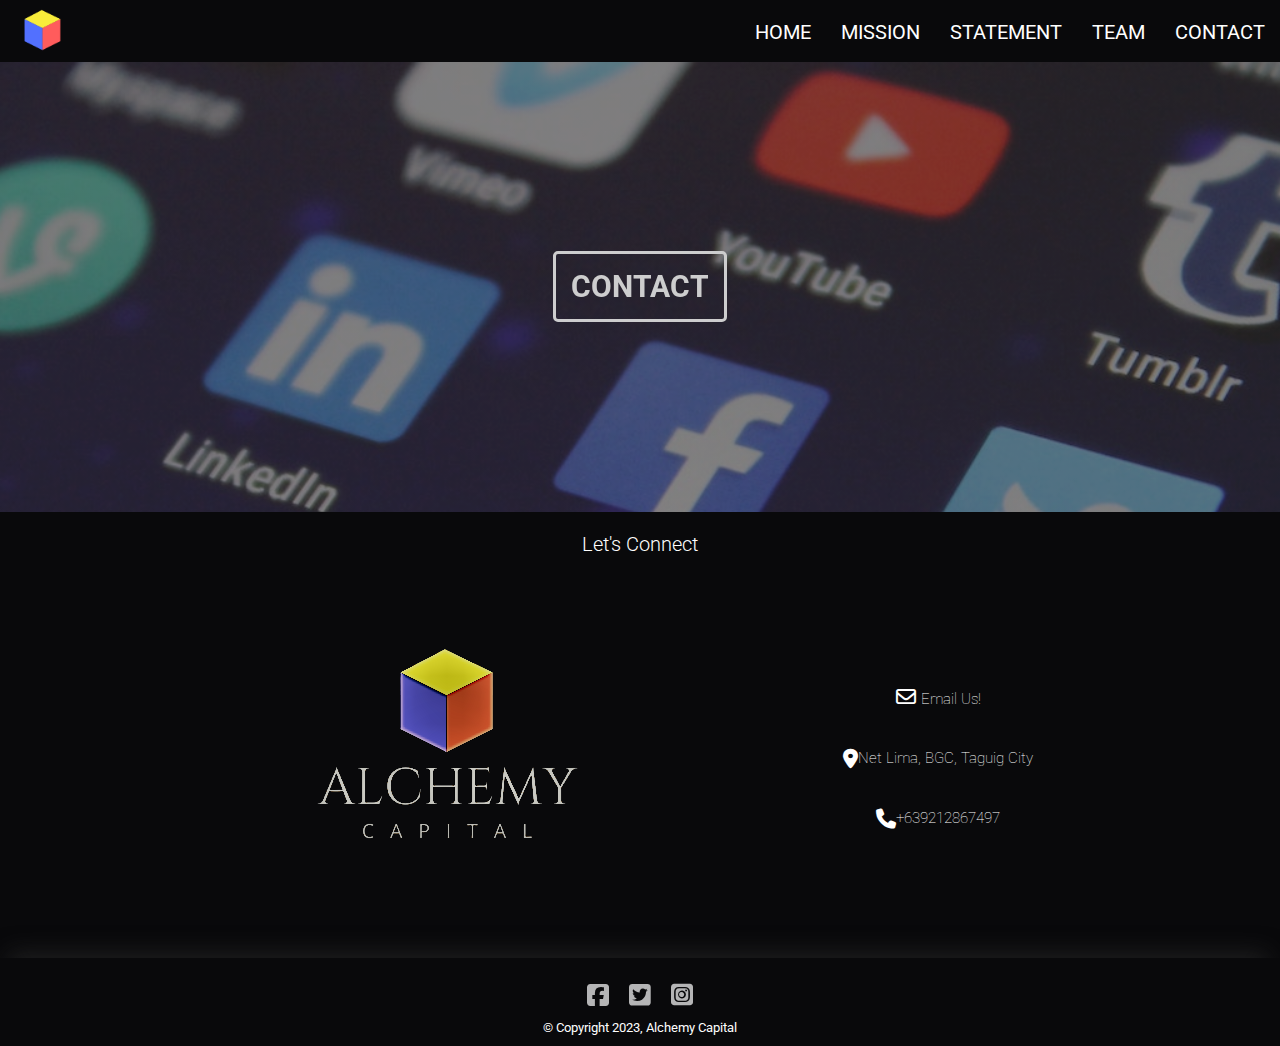
==== commit bc9df159: "Changed section images to reduce redudancy message" ====
--- a/contact.html
+++ b/contact.html
@@ -13,8 +13,8 @@
         <nav>
             <section class="logo">
                 <a href="#">
-                <!-- <img src="./images/icon.png" alt="Alchemy Capital Icon">Alchemy Capital -->
-                <h1>Alchemy Capital</h1>
+                <img src="./images/icon.png" alt="Alchemy Capital Icon">
+                <!-- <h1>Alchemy Capital</h1> -->
                 </a>
             </section>
 
@@ -42,7 +42,7 @@
             <section class="contactContainer">
 
                 <section class="leftContact">
-                    <img src="./images/1111.png" alt="">
+                    <img src="./images/alchemyCapitalLogo.png" alt="">
                 </section>
 
                 <section class="rightContact">
--- a/styles/style.css
+++ b/styles/style.css
@@ -41,11 +41,11 @@
 
 .bgHome {
   flex-wrap: wrap;
-  background: linear-gradient(0deg, rgba(69, 69, 69, 0.5), rgba(69, 69, 69, 0.5)), url("../images/pexels-leeloo-thefirst-8358144.jpg") repeat scroll center bottom;
+  background: linear-gradient(0deg, rgba(69, 69, 69, 0.5), rgba(69, 69, 69, 0.5)), url("../images/blockchain.jpg") repeat scroll center bottom;
   background-size: cover;
   background-attachment: fixed;
   background-position-y: 87%;
-  opacity: 0.8;
+  opacity: 0.7;
   padding: 0;
   text-align: center;
   display: flex;
@@ -69,7 +69,7 @@
 
 .bgstatement {
   flex-wrap: wrap;
-  background: linear-gradient(0deg, rgba(69, 69, 69, 0.5), rgba(69, 69, 69, 0.5)), url("../images/pexels-alesia-kozik-6771664.jpg") repeat scroll center bottom;
+  background: linear-gradient(0deg, rgba(69, 69, 69, 0.5), rgba(69, 69, 69, 0.5)), url("../images/statement.jpg") repeat scroll center bottom;
   background-size: cover;
   background-attachment: fixed;
   background-position-y: 65%;
@@ -97,10 +97,9 @@
 
 .bgContact {
   flex-wrap: wrap;
-  background: linear-gradient(0deg, rgba(69, 69, 69, 0.5), rgba(69, 69, 69, 0.5)), url("../images/contact.jpg") repeat scroll center bottom;
+  background: linear-gradient(0deg, rgba(69, 69, 69, 0.5), rgba(69, 69, 69, 0.5)), url("../images/contact.jpg") no-repeat scroll center bottom;
   background-size: cover;
   background-attachment: fixed;
-  background-position-y: 50%;
   opacity: 0.8;
   padding: 0;
   text-align: center;
@@ -118,14 +117,14 @@
     opacity: 0;
   }
   100% {
-    opacity: 1;
+    opacity: 0.7;
   }
 }
 .logo {
   font-family: "Cormorant Garamond", serif;
   font-size: 2rem;
   font-weight: lighter;
-  padding-top: 1rem;
+  padding-top: 1.5rem;
   margin: 0.6rem;
   font-size: 1.5rem;
   cursor: pointer;
@@ -133,6 +132,14 @@
 .logo h1 {
   padding-left: 1rem;
 }
+.logo img {
+  width: 7rem;
+  justify-content: center;
+  align-items: center;
+  align-content: center;
+  margin-top: -2rem;
+  margin-right: -5rem;
+}
 
 .closeMenu {
   display: none;
@@ -150,6 +157,7 @@
 }
 
 .mainMenu li a {
+  margin-top: 0.5rem;
   display: inline-block;
   padding: 1.5rem;
   text-decoration: none;
@@ -212,7 +220,7 @@
 .headerTextContainer h1 {
   margin-top: -10rem;
   font-size: 2rem;
-  font-weight: 100;
+  font-weight: 300;
 }
 
 .nonHomeSize {
@@ -611,9 +619,9 @@
   margin-left: -12rem;
 }
 
-@media (max-width: 687px) {
-  .teamContainer imf {
-    margin-bottom: 1rem;
+@media (max-width: 799px) {
+  .teamTwo {
+    margin-left: 0;
   }
 }
 .contactContentOne {
